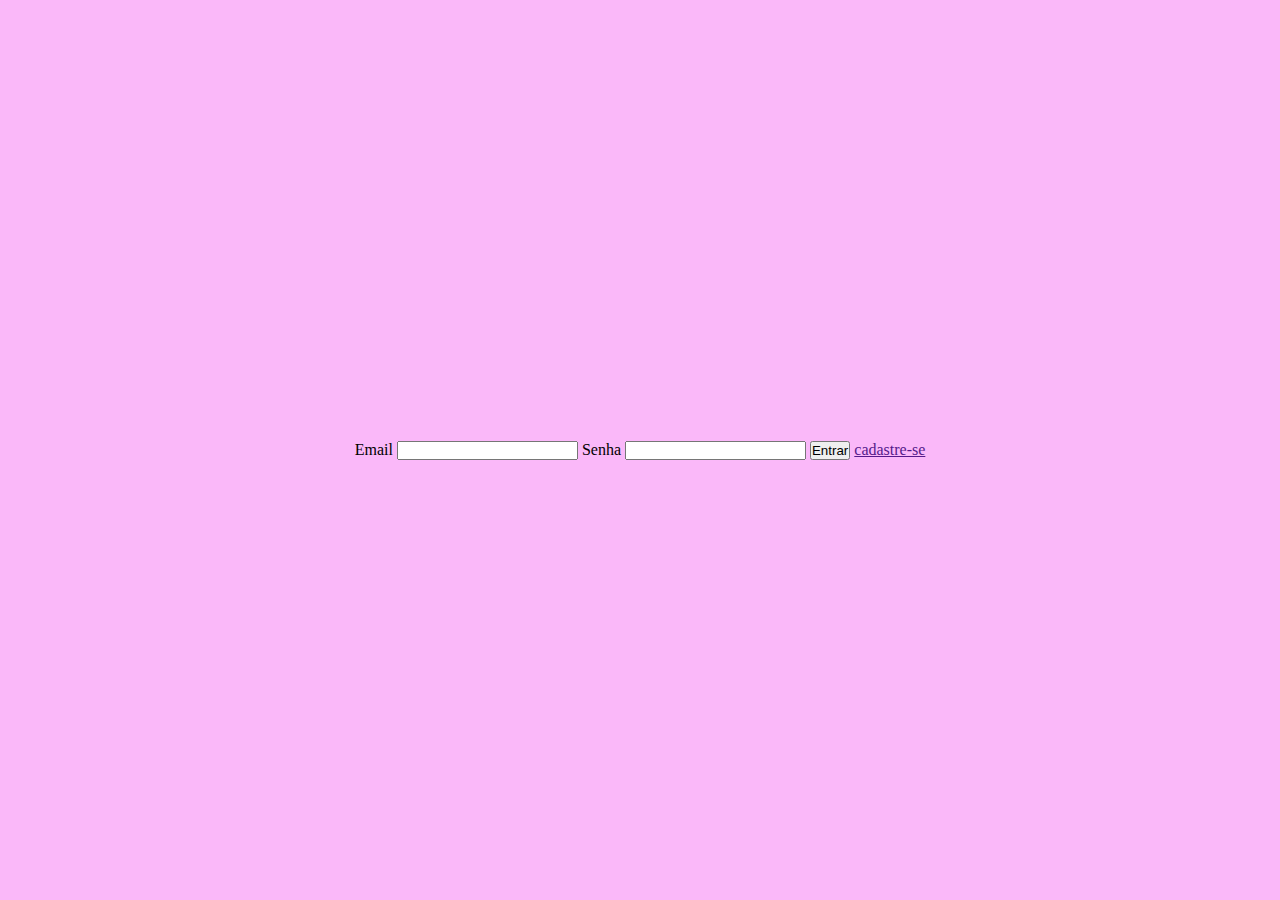
==== index.html @ 69aa6c8e "tela de login" ====
<!DOCTYPE html>
<html lang="pt-br">
<head>
    <meta charset="UTF-8">
    <meta name="viewport" content="width=device-width, initial-scale=1.0">
    <title>Document</title>
    <link rel="stylesheet" href="css/style.css">
</head>
<body>
    <form action="" method="post">
        <label for="email">Email</label>
        <input type="text"name="" id="">
        <label for="senha">Senha</label>
        <input type="password"name="Senha" id="">

        <button>Entrar</button>
    <a href="">cadastre-se</a>

    </form>
    

</body>
</html>
---- css/style.css ----
*{
    margin: 0;
    padding: 0;
    box sizing: border-box; 
}

body{
    background-color: #FAB8F9;
    display: flex;
    justify-content: center;
    align-items: center;
    height:100vh;
}

form{
    dispaly: flex;
    flex-direction:column;
}
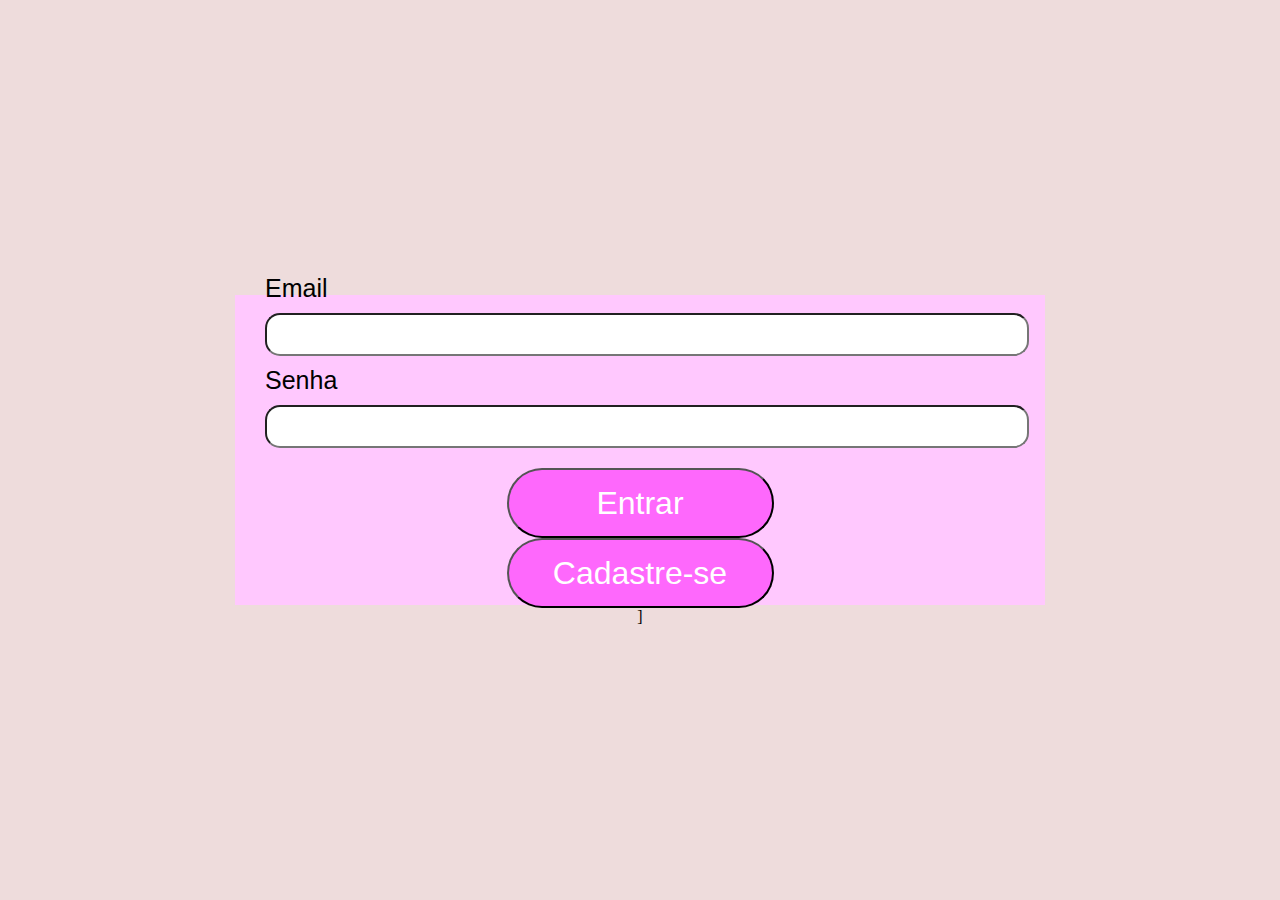
==== commit c3751993: "aplicando o css na tela  de login" ====
--- a/index.html
+++ b/index.html
@@ -12,9 +12,11 @@
         <input type="text"name="" id="">
         <label for="senha">Senha</label>
         <input type="password"name="Senha" id="">
-
-        <button>Entrar</button>
-    <a href="">cadastre-se</a>
+        <div class="botao">
+            <button>Entrar</button>
+            <button>Cadastre-se</button>]
+        </div>
+        
 
     </form>
     
--- a/css/style.css
+++ b/css/style.css
@@ -5,7 +5,7 @@
 }
 
 body{
-    background-color: #FAB8F9;
+    background-color: #EEDCDC;
     display: flex;
     justify-content: center;
     align-items: center;
@@ -13,6 +13,42 @@
 }
 
 form{
-    dispaly: flex;
+    display: flex;
     flex-direction:column;
+    justify-content: center;
+    gap: 10px;
+    width: 750px;
+    height: 250px;
+    background-color: #FFC8FE;
+    padding: 30px;
+
+}
+label{
+    font-family: 'Segoe UI', Tahoma, Geneva, Verdana, sans-serif;
+    font-size: 25px;
+}
+
+input{
+    width: 100%;
+    height: 100px;
+    background-color: #FFFFFF ;
+    font-size: 25px;
+    padding: 5px;
+    border-radius: 15px;
+
+}
+button{
+    background-color: #FE68FC;
+    width: 267px;
+    height: 70px;
+    font-size: 32px;
+    color: #FFFFFF;
+    border-radius: 80px;
+}
+
+.botao{
+    display: flex;
+    flex-direction: column;
+    align-items: center;
+    margin-top: 10px;
 }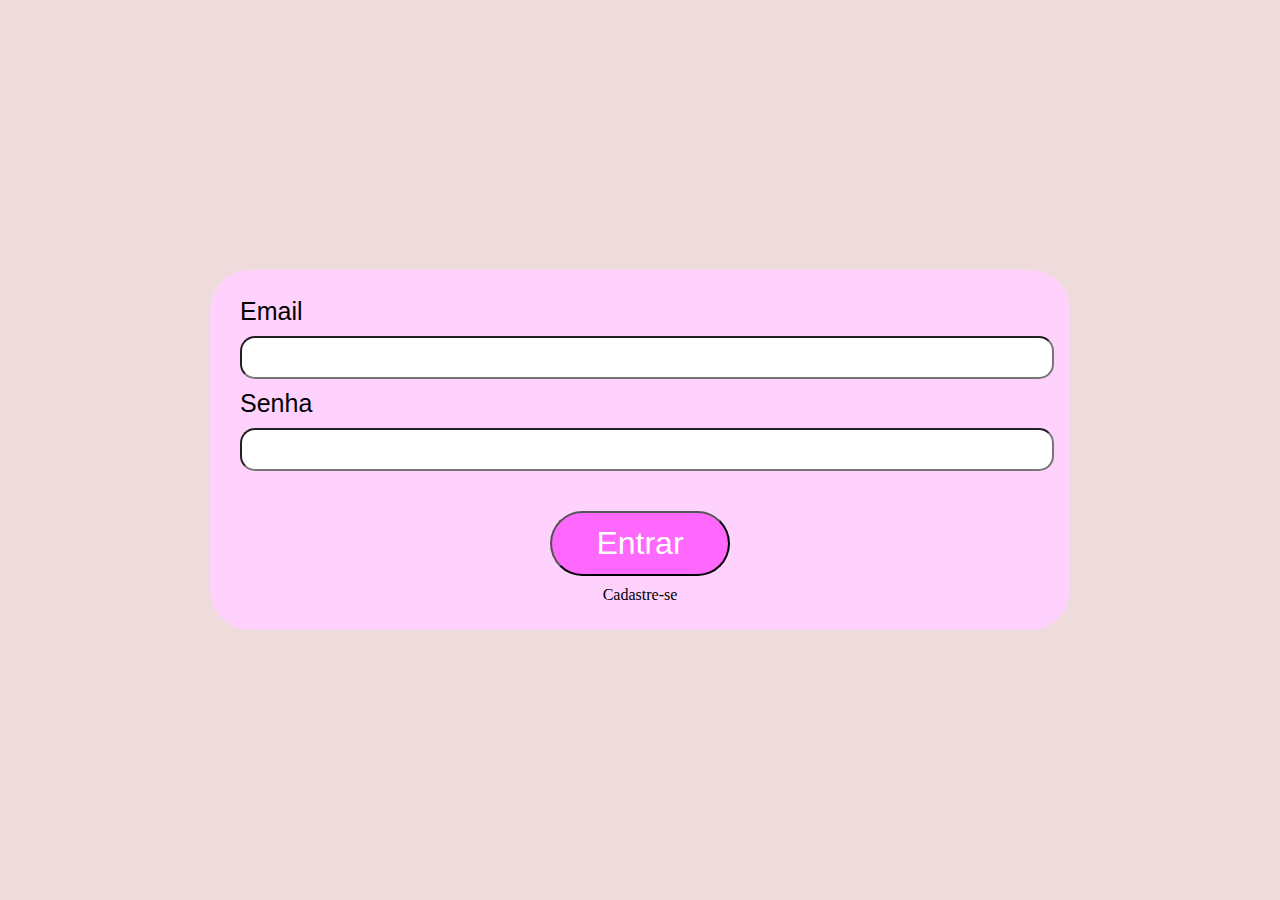
==== commit 9ccaad59: "alterado botoes" ====
--- a/index.html
+++ b/index.html
@@ -14,7 +14,7 @@
         <input type="password"name="Senha" id="">
         <div class="botao">
             <button>Entrar</button>
-            <button>Cadastre-se</button>]
+            Cadastre-se
         </div>
         
 
--- a/css/style.css
+++ b/css/style.css
@@ -17,10 +17,11 @@
     flex-direction:column;
     justify-content: center;
     gap: 10px;
-    width: 750px;
-    height: 250px;
-    background-color: #FFC8FE;
+    width: 800px;
+    height: 300px;
+    background-color: #ffd2fe;
     padding: 30px;
+    border-radius: 40px;
 
 }
 label{
@@ -39,8 +40,8 @@
 }
 button{
     background-color: #FE68FC;
-    width: 267px;
-    height: 70px;
+    width: 180px;
+    height: 65px;
     font-size: 32px;
     color: #FFFFFF;
     border-radius: 80px;
@@ -50,5 +51,13 @@
     display: flex;
     flex-direction: column;
     align-items: center;
-    margin-top: 10px;
+    margin-top: 30px;
+    gap: 10px;
+}
+
+a{
+    text-decoration: none;
+    font-size: 25px;
+    color: black;
+
 }